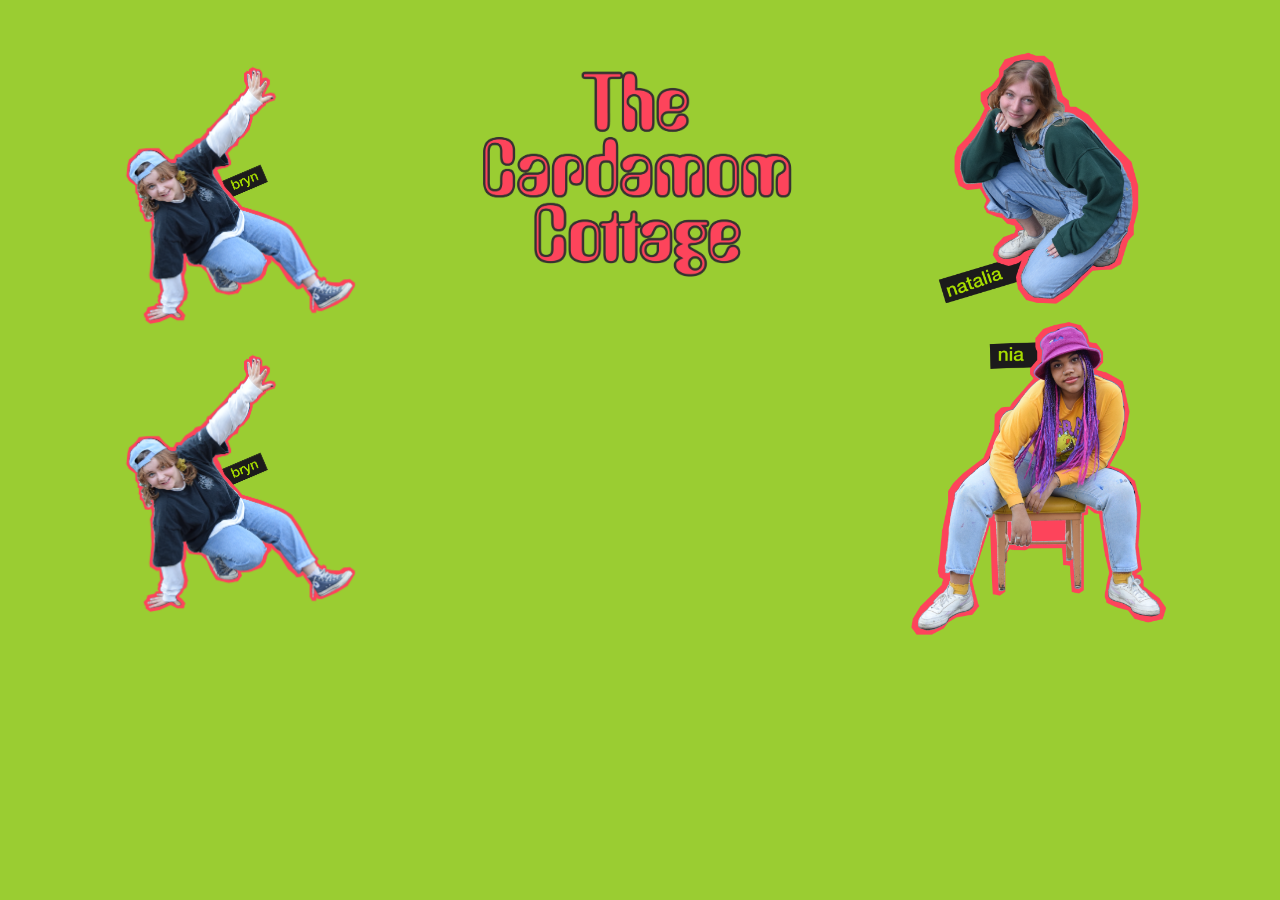
==== projects/cardamom cottage/index.html @ b65fb8e1 "struggle bus" ====
<!DOCTYPE html>
<html lang="en">
  <head>
    <meta charset="UTF-8" />
    <meta name="viewport" content="width=device-width, initial-scale=1.0" />
    <link rel="stylesheet" href="style.css" />
    <title>Document</title>
  </head>
  <body> 
    <main class="home-grid">
      <section class="one small-col">
        <a href="bryn.html"><img src="images/bryn_home-01.png" alt="" class="nav-img" /></a>
        <a href="maya.html"><img src="images/bryn_home-01.png" alt="" class="nav-img" /></a>
      </section>
      <section class="two lrg-col">
        <a href="index.html"><img src="images/home logo-01.png" alt="" class="nav-img" /></a>
      </section>
      <section class="three small-col">
        <a href="natalia.html"><img src="images/natalia_home-01.png" alt="" class="nav-img" /></a>
        <a href="nia.html"><img src="images/nia_home-01.png" alt="" class="nav-img" /></a>
      </section>
    </main>
  </body>
</html>
---- projects/cardamom cottage/style.css ----
img {
    width: 100%;
  }
  
  body {
      background: yellowgreen;
  }
  
  .natalia-grid {
      display: flex;
  }
  .natalia-grid section {
      padding: 40px;
  }
  .natalia-grid .photo-col {
      flex: 50%;
  }
  .natalia-grid .text-col {
      flex: 50%;
  }
  .nav-img:hover {
    filter: invert(169%);
  }
  
  .home-grid {
    display: flex;
  }
  
  .home-grid section {
    padding: 40px;
  }
  
  main {
    width: 90%;
    margin: auto;
  }
  
  .home-grid .small-col {
    flex: 30%;
  }
  .home-grid .lrg-col {
    flex: 40%;
  }

  }
  body { margin: 0;}
* {box-sizing: border-box;}
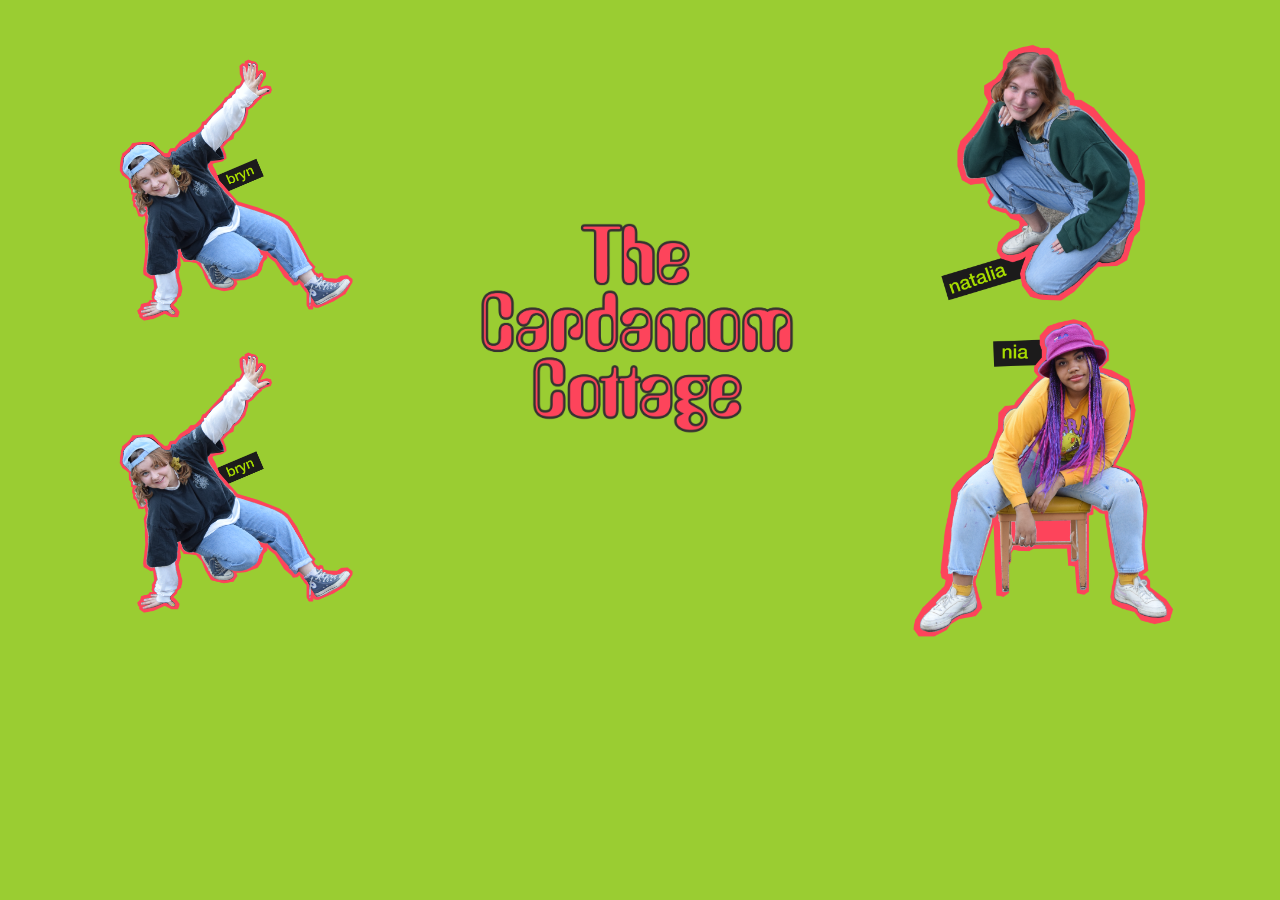
==== commit 05517e35: "work" ====
--- a/projects/cardamom cottage/index.html
+++ b/projects/cardamom cottage/index.html
@@ -13,7 +13,7 @@
         <a href="maya.html"><img src="images/bryn_home-01.png" alt="" class="nav-img" /></a>
       </section>
       <section class="two lrg-col">
-        <a href="index.html"><img src="images/home logo-01.png" alt="" class="nav-img" /></a>
+        <a href="https://youtu.be/oXA6CLTDekw" target="_blank"><img src="images/home logo-01.png" alt="" class="home-img" /></a>
       </section>
       <section class="three small-col">
         <a href="natalia.html"><img src="images/natalia_home-01.png" alt="" class="nav-img" /></a>
--- a/projects/cardamom cottage/style.css
+++ b/projects/cardamom cottage/style.css
@@ -1,23 +1,46 @@
 img {
     width: 100%;
+  }
+
+  .home-img {
+    padding-top: 160px;
+  }
+
+  .home-img:hover {
+    filter: invert(169%);
   }
   
   body {
       background: yellowgreen;
   }
-  
+
+  p {
+    color: 1c1b1b;
+    text-align: justify;
+    width: 88%;
+    font-family: 'Roboto', sans-serif;
+  }
+
+  .natalia-name {
+    padding-top: 475px;
+  }
+
   .natalia-grid {
       display: flex;
   }
+
   .natalia-grid section {
       padding: 40px;
   }
+
   .natalia-grid .photo-col {
-      flex: 50%;
+      flex: 60%;
   }
+
   .natalia-grid .text-col {
-      flex: 50%;
+      flex: 40%;
   }
+
   .nav-img:hover {
     filter: invert(169%);
   }
@@ -41,7 +64,38 @@
   .home-grid .lrg-col {
     flex: 40%;
   }
+  .navbar {
+    background-color: greenyellow;
+    
+    overflow: hidden;
+    position: fixed;
+    bottom: 0;
+    width: 100%;
+  }
 
+  .navbar a:hover {
+    background-color: blue;
+    color: yellowgreen;
   }
+
+  .navbar a {
+    float: left;
+    display: block; 
+    color: #1c1b1b;
+    color: blue;
+    text-align: center;
+    padding: 10px 50px;
+    text-decoration: none;
+    font-size: 20px;
+    font-family: 'Roboto', sans-serif;
+  }
+
+
+    .navbar a.active {
+      background-color: blue;
+      color: greenyellow;
+    }
+
+
   body { margin: 0;}
 * {box-sizing: border-box;}
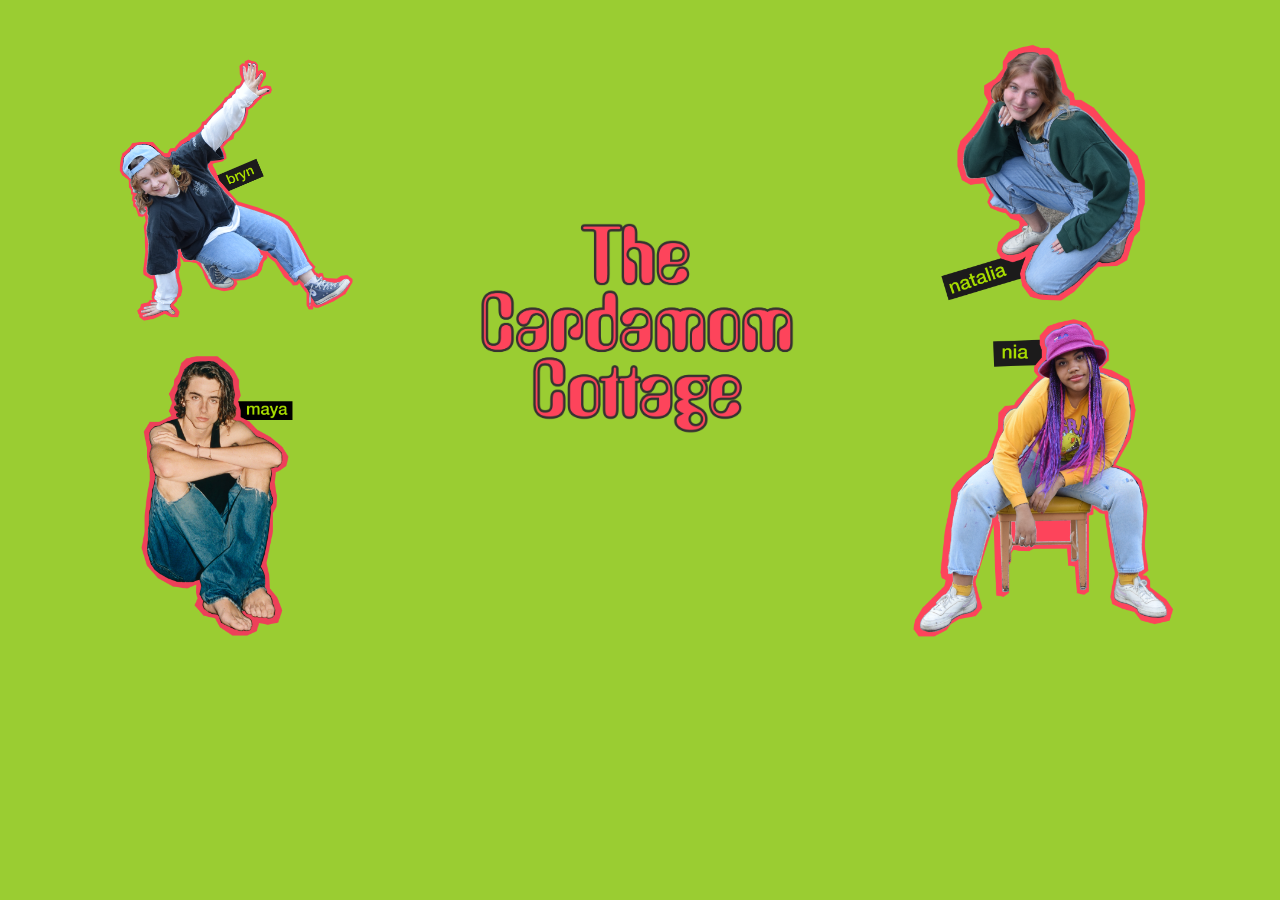
==== commit 44fe3b20: "done!!?" ====
--- a/projects/cardamom cottage/index.html
+++ b/projects/cardamom cottage/index.html
@@ -10,7 +10,7 @@
     <main class="home-grid">
       <section class="one small-col">
         <a href="bryn.html"><img src="images/bryn_home-01.png" alt="" class="nav-img" /></a>
-        <a href="maya.html"><img src="images/bryn_home-01.png" alt="" class="nav-img" /></a>
+        <a href="maya.html"><img src="images/maya-03.png" alt="" class="maya-img" /></a>
       </section>
       <section class="two lrg-col">
         <a href="https://youtu.be/oXA6CLTDekw" target="_blank"><img src="images/home logo-01.png" alt="" class="home-img" /></a>
--- a/projects/cardamom cottage/style.css
+++ b/projects/cardamom cottage/style.css
@@ -9,7 +9,9 @@
   .home-img:hover {
     filter: invert(169%);
   }
-  
+  .nav-img:hover {
+    filter: invert(169%);
+  }
   body {
       background: yellowgreen;
   }
@@ -25,6 +27,25 @@
     padding-top: 475px;
   }
 
+  .natalia-name:hover {
+    animation: shake 0.5s;
+    animation-iteration-count: infinite;
+  }
+
+@keyframes shake {
+  0% { transform: translate(1px, 1px) rotate(0deg); }
+  10% { transform: translate(-1px, -2px) rotate(-1deg); }
+  20% { transform: translate(-3px, 0px) rotate(1deg); }
+  30% { transform: translate(3px, 2px) rotate(0deg); }
+  40% { transform: translate(1px, -1px) rotate(1deg); }
+  50% { transform: translate(-1px, 2px) rotate(-1deg); }
+  60% { transform: translate(-3px, 1px) rotate(0deg); }
+  70% { transform: translate(3px, 1px) rotate(-1deg); }
+  80% { transform: translate(-1px, -1px) rotate(1deg); }
+  90% { transform: translate(1px, 2px) rotate(0deg); }
+  100% { transform: translate(1px, -2px) rotate(-1deg); }
+}
+
   .natalia-grid {
       display: flex;
   }
@@ -41,7 +62,146 @@
       flex: 40%;
   }
 
-  .nav-img:hover {
+
+  p {
+    color: 1c1b1b;
+    text-align: justify;
+    width: 88%;
+    font-family: 'Roboto', sans-serif;
+  }
+
+   .nia-name {
+    padding-top: 475px;
+  }
+
+  .nia-name:hover {
+    animation: shake 0.5s;
+    animation-iteration-count: infinite;
+  }
+
+@keyframes shake {
+  0% { transform: translate(1px, 1px) rotate(0deg); }
+  10% { transform: translate(-1px, -2px) rotate(-1deg); }
+  20% { transform: translate(-3px, 0px) rotate(1deg); }
+  30% { transform: translate(3px, 2px) rotate(0deg); }
+  40% { transform: translate(1px, -1px) rotate(1deg); }
+  50% { transform: translate(-1px, 2px) rotate(-1deg); }
+  60% { transform: translate(-3px, 1px) rotate(0deg); }
+  70% { transform: translate(3px, 1px) rotate(-1deg); }
+  80% { transform: translate(-1px, -1px) rotate(1deg); }
+  90% { transform: translate(1px, 2px) rotate(0deg); }
+  100% { transform: translate(1px, -2px) rotate(-1deg); }
+}
+
+  .nia-grid {
+      display: flex;
+  }
+
+  .nia-grid section {
+      padding: 40px;
+  }
+
+  .nia-grid .photo-col {
+      flex: 60%;
+  }
+
+  .nia-grid .text-col {
+      flex: 40%;
+  }
+
+  .bryn-name {
+    width: 80%;
+    padding-top: 475px;
+  }
+
+  .bryn-name:hover {
+    animation: shake 0.5s;
+    animation-iteration-count: infinite;
+  }
+
+@keyframes shake {
+  0% { transform: translate(1px, 1px) rotate(0deg); }
+  10% { transform: translate(-1px, -2px) rotate(-1deg); }
+  20% { transform: translate(-3px, 0px) rotate(1deg); }
+  30% { transform: translate(3px, 2px) rotate(0deg); }
+  40% { transform: translate(1px, -1px) rotate(1deg); }
+  50% { transform: translate(-1px, 2px) rotate(-1deg); }
+  60% { transform: translate(-3px, 1px) rotate(0deg); }
+  70% { transform: translate(3px, 1px) rotate(-1deg); }
+  80% { transform: translate(-1px, -1px) rotate(1deg); }
+  90% { transform: translate(1px, 2px) rotate(0deg); }
+  100% { transform: translate(1px, -2px) rotate(-1deg); }
+}
+
+  .bryn-name:hover {
+    filter: invert(169%);
+  }
+
+  .bryn-grid {
+      display: flex;
+  }
+
+  .bryn-name section {
+      padding: 40px;
+  }
+
+  .bryn-grid .photo-col {
+      flex: 60;
+  }
+
+  .bryn-grid .text-col {
+      flex: 40%;
+  }
+
+  .maya-name {
+    width: 60%;
+    padding-top: 475px;
+  }
+
+  .maya-name:hover {
+    animation: shake 0.5s;
+    animation-iteration-count: infinite;
+  }
+
+@keyframes shake {
+  0% { transform: translate(1px, 1px) rotate(0deg); }
+  10% { transform: translate(-1px, -2px) rotate(-1deg); }
+  20% { transform: translate(-3px, 0px) rotate(1deg); }
+  30% { transform: translate(3px, 2px) rotate(0deg); }
+  40% { transform: translate(1px, -1px) rotate(1deg); }
+  50% { transform: translate(-1px, 2px) rotate(-1deg); }
+  60% { transform: translate(-3px, 1px) rotate(0deg); }
+  70% { transform: translate(3px, 1px) rotate(-1deg); }
+  80% { transform: translate(-1px, -1px) rotate(1deg); }
+  90% { transform: translate(1px, 2px) rotate(0deg); }
+  100% { transform: translate(1px, -2px) rotate(-1deg); }
+}
+
+  .maya-name:hover {
+    filter: invert(169%);
+  }
+
+  .maya-grid {
+      display: flex;
+  }
+
+  .maya-name section {
+      padding: 40px;
+  }
+
+  .maya-grid .photo-col {
+      flex: 60;
+  }
+
+  .maya-grid .text-col {
+      flex: 40%;
+  }
+
+  .maya-img {
+    width: 80%;
+  }
+
+  .maya-img:hover {
     filter: invert(169%);
   }
   
